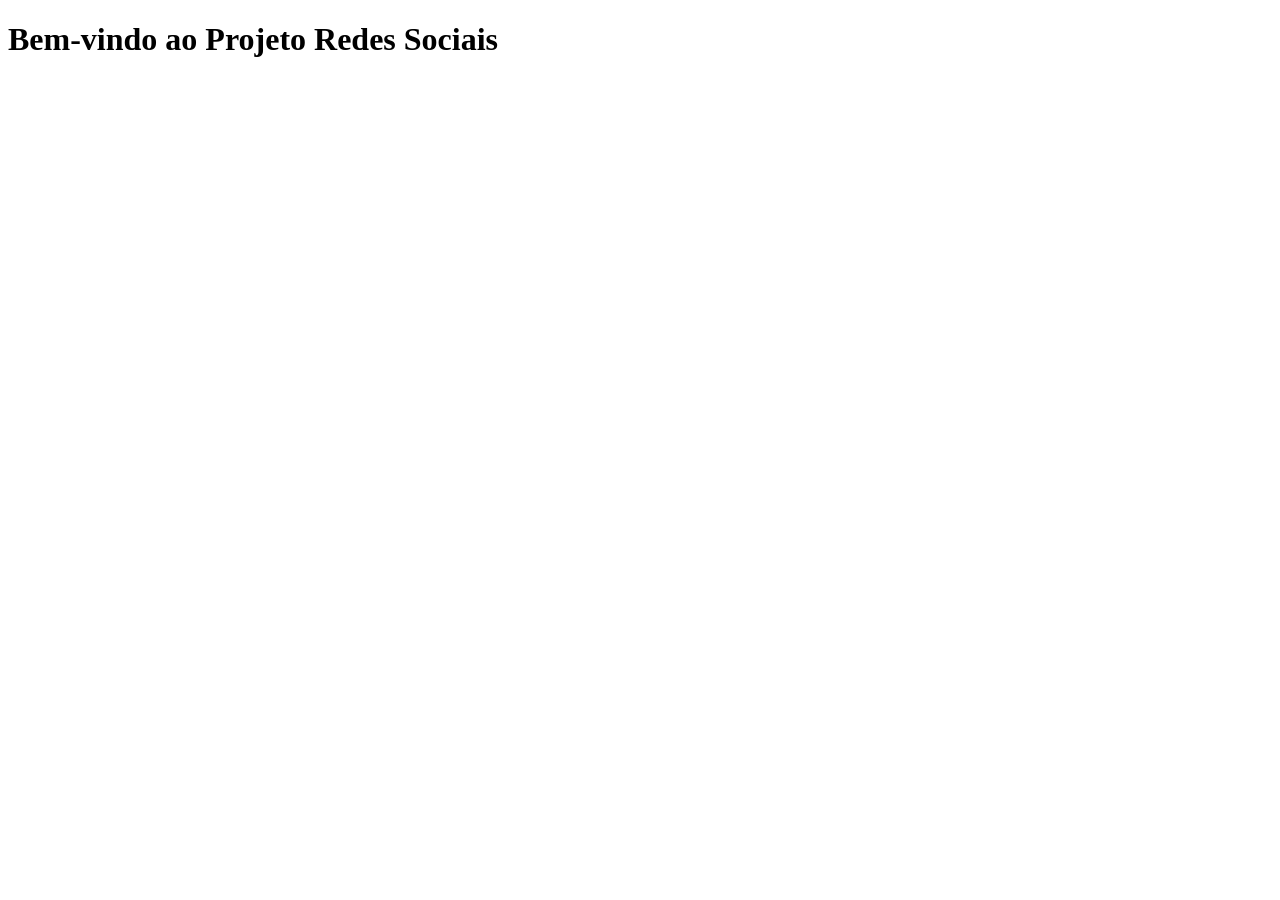
==== index.html @ de65fee5 "pagina principal" ====
<!DOCTYPE html>
<html lang="pt-br">
<head>
    <meta charset="UTF-8">
    <meta name="viewport" content="width=device-width, initial-scale=1.0">
    <link rel="shortcut icon" href="favicon.ico" type="image/x-icon">
    
    <title>Projeto Redes Sociais</title>
</head>
<body>
    <h1>Bem-vindo ao Projeto Redes Sociais</h1>
    
</body>
</html>
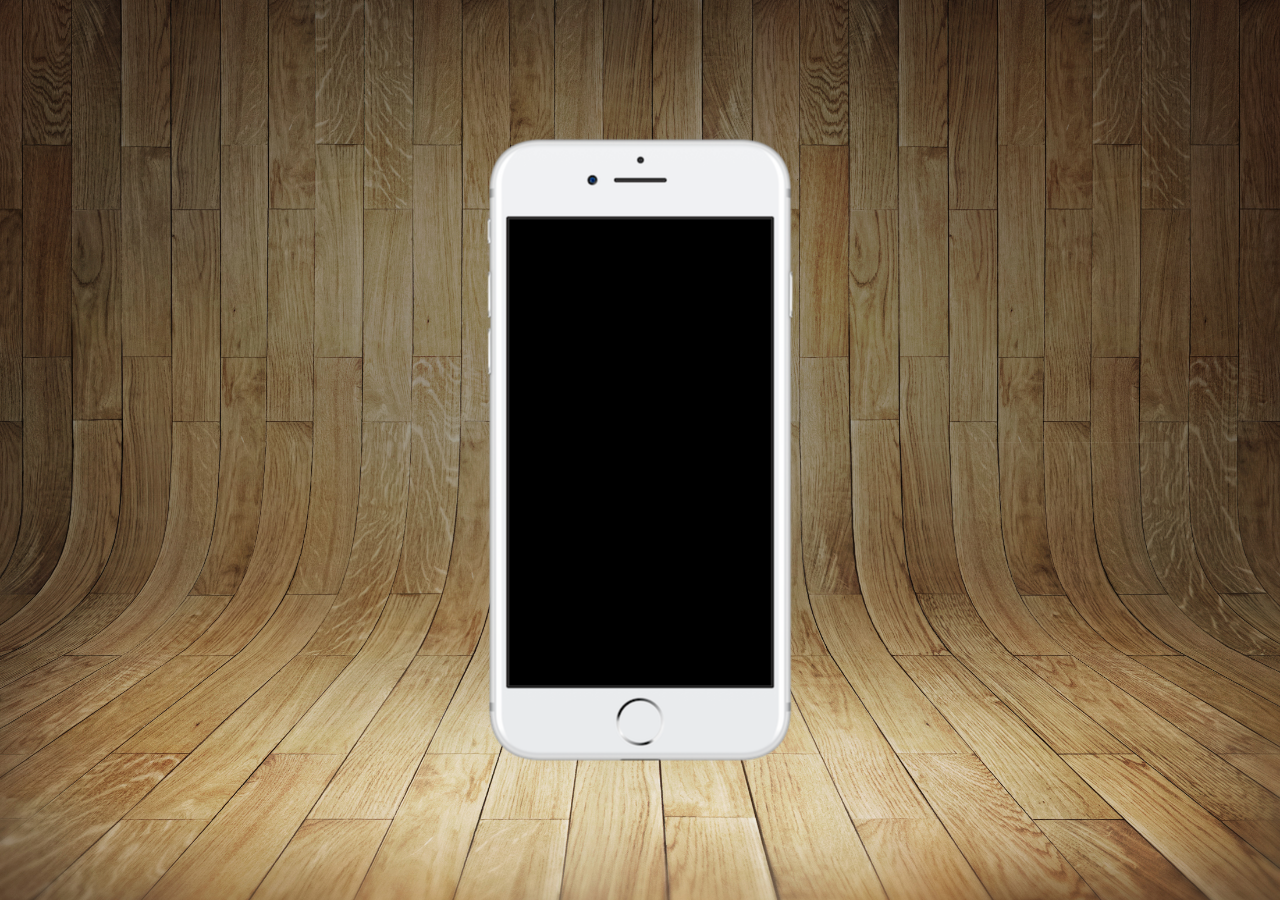
==== commit 658c6cef: "atualização pagina principal" ====
--- a/index.html
+++ b/index.html
@@ -4,11 +4,20 @@
     <meta charset="UTF-8">
     <meta name="viewport" content="width=device-width, initial-scale=1.0">
     <link rel="shortcut icon" href="favicon.ico" type="image/x-icon">
+    <link rel="stylesheet" href="estilos/style.css">
     
     <title>Projeto Redes Sociais</title>
+
 </head>
 <body>
-    <h1>Bem-vindo ao Projeto Redes Sociais</h1>
+    <main>
+        <section id="telefone">
+
+        </section>
+        <section id="redes-sociais">
+
+        </section>
+    </main>
     
 </body>
 </html>
--- a/estilos/style.css
+++ b/estilos/style.css
@@ -0,0 +1,37 @@
+@charset "UTF-8";
+
+* {
+    margin: 0px;
+    padding: 0px;
+    font-family: Arial, Helvetica, sans-serif;
+}
+
+html, body {
+    height: 100vh;
+    width: 100vw;
+    background-color: black;
+
+}
+
+body {
+    background: url("../imagens/fundo-madeira.jpg") no-repeat top center;
+    background-size: cover;
+    background-attachment: fixed;
+}
+
+main {
+    height: 100vh;
+    position: relative;
+    
+}
+
+section#telefone {
+    position: absolute;
+    top: 50%;
+    left: 50%;
+    transform: translate(-50%, -50%);
+    height: 627px;
+    width: 311px;
+    
+    background: url("../imagens/frame-iphone.png") no-repeat;
+}
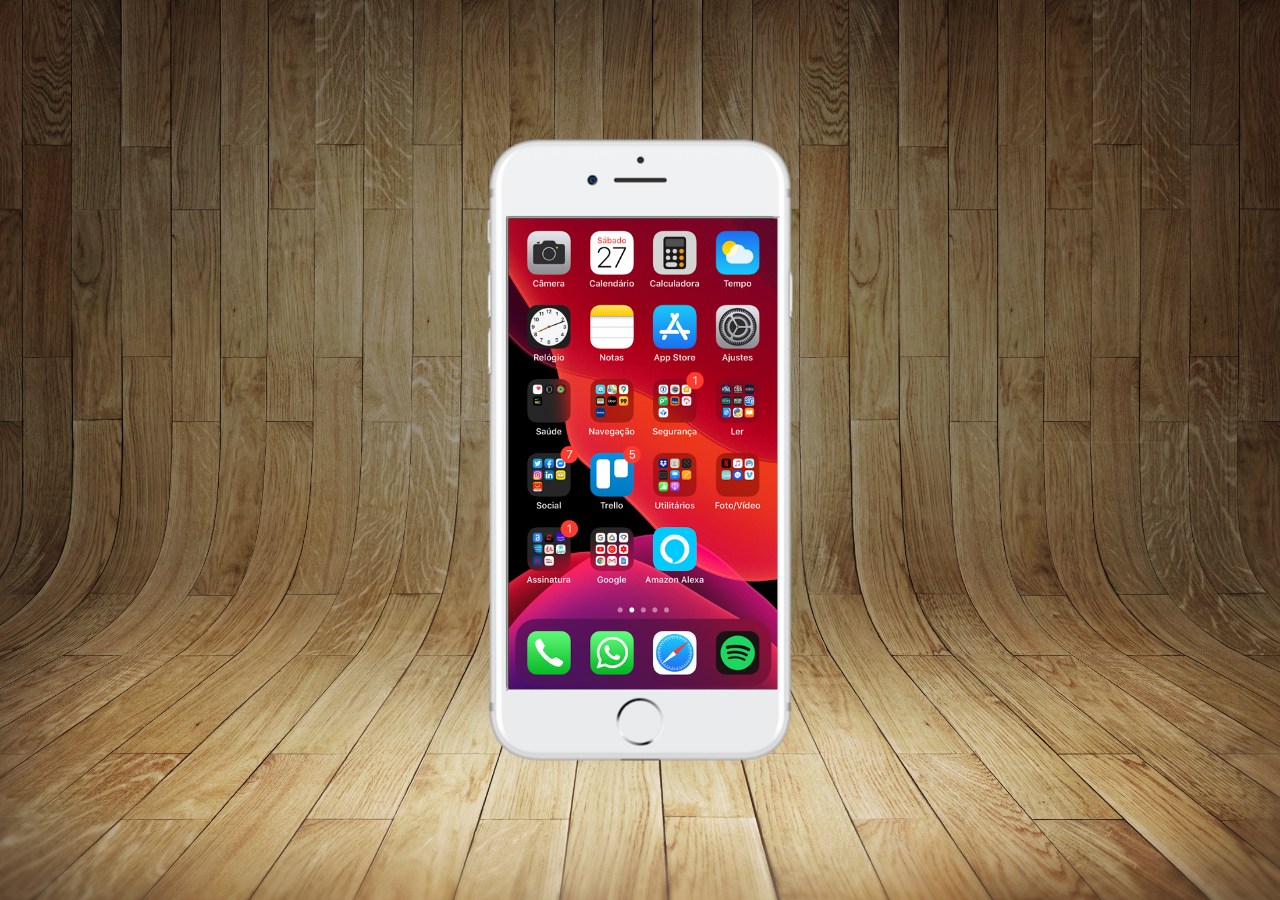
==== commit 15144b82: "Atualização pagina principal" ====
--- a/index.html
+++ b/index.html
@@ -12,6 +12,7 @@
 <body>
     <main>
         <section id="telefone">
+            <iframe src="home.html" name="tela"  id="tela"  framebordser="0"></iframe> 
 
         </section>
         <section id="redes-sociais">
--- a/estilos/style.css
+++ b/estilos/style.css
@@ -34,4 +34,13 @@
     width: 311px;
     
     background: url("../imagens/frame-iphone.png") no-repeat;
+}
+
+iframe#tela {
+    position: relative;
+    top: 80px;
+    left: 22px;
+    width: 269px;
+    height: 471px;
+    
 }
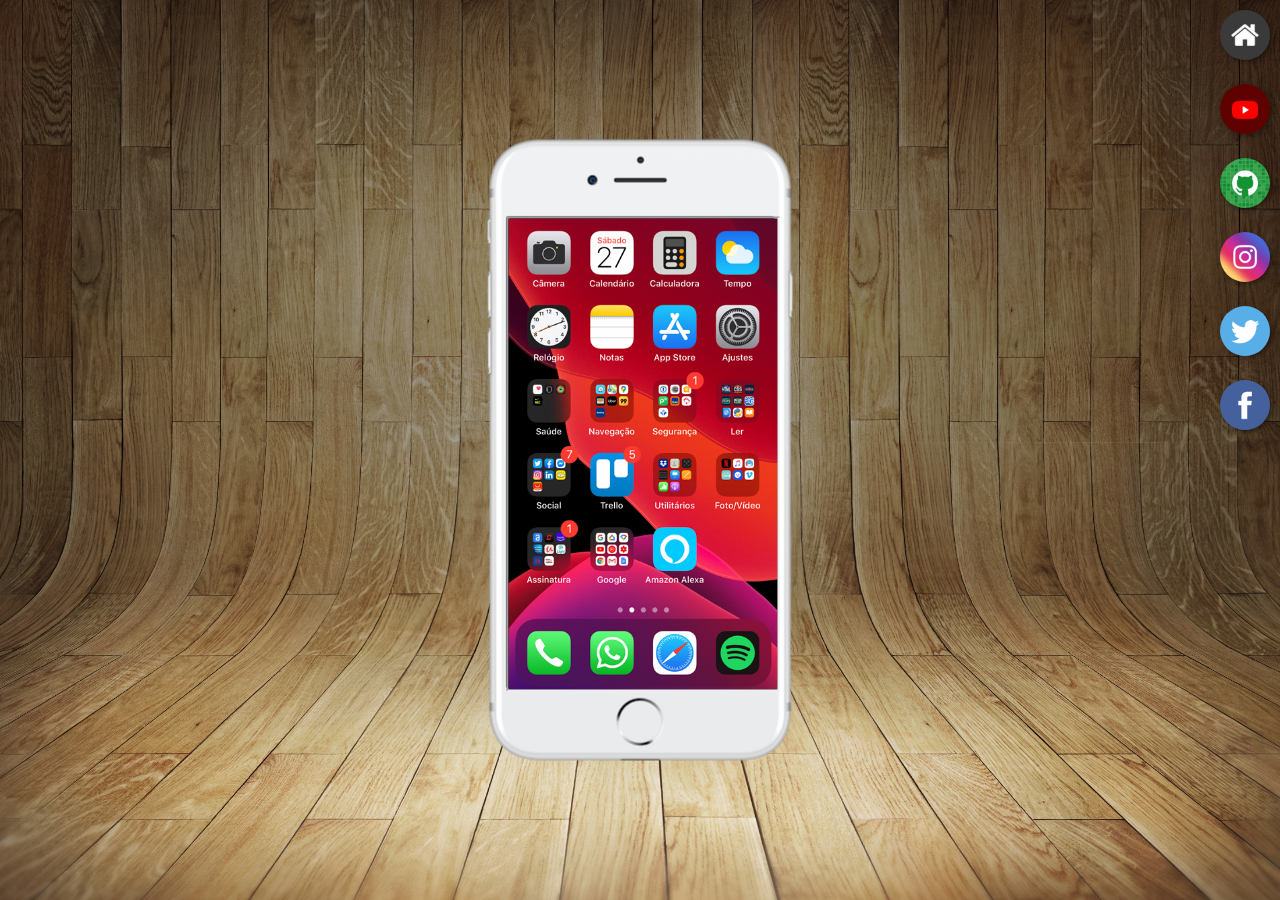
==== commit f4c4decb: "criei botoes laterais" ====
--- a/index.html
+++ b/index.html
@@ -12,10 +12,19 @@
 <body>
     <main>
         <section id="telefone">
-            <iframe src="home.html" name="tela"  id="tela"  framebordser="0"></iframe> 
-
+            <iframe src="home.html" name="tela"  id="tela"  framebordser="0">
+                Seu navegador não é compativel.
+            </iframe> 
+        
         </section>
         <section id="redes-sociais">
+            <a href="#" target="tela"><img src="imagens/logo-home.jpg" alt="Home"></a><br>
+            <a href="#" target="tela"><img src="imagens/logo-youtube.jpg" alt="Yutube"></a><br>
+            <a href="#" target="tela"><img src="imagens/logo-github.jpg" alt="GitHub"></a><br>
+            <a href="#" target="tela"><img src="imagens/logo-instagram.jpg" alt="Instagran"></a><br>
+            <a href="#" target="tela"><img src="imagens/logo-twitter.jpg" alt="Twiter"></a><br>
+            <a href="#" target="tela"><img src="imagens/logo-facebook.jpg" alt="Facebook"></a>
+
 
         </section>
     </main>
--- a/estilos/style.css
+++ b/estilos/style.css
@@ -43,4 +43,27 @@
     width: 269px;
     height: 471px;
     
-}+}
+
+
+section#redes-sociais {
+    text-align: right;
+}
+
+section#redes-sociais img {
+    width: 50px;
+    margin: 10px;
+    border-radius: 50%;
+    box-shadow: 2px 2px 5px rgba(0, 0, 0, 0.404);
+    box-sizing: border-box;
+    
+    
+}
+
+section#redes-sociais img:hover {
+    border: 2px solid rgba(255, 255, 255, 0.637);
+    transform:translate(-3px, -3px);
+    box-shadow: 5px 5px 10px rgba(0, 0, 0, 0.623);
+    transition: transform .5s, border 1s;
+}
+    
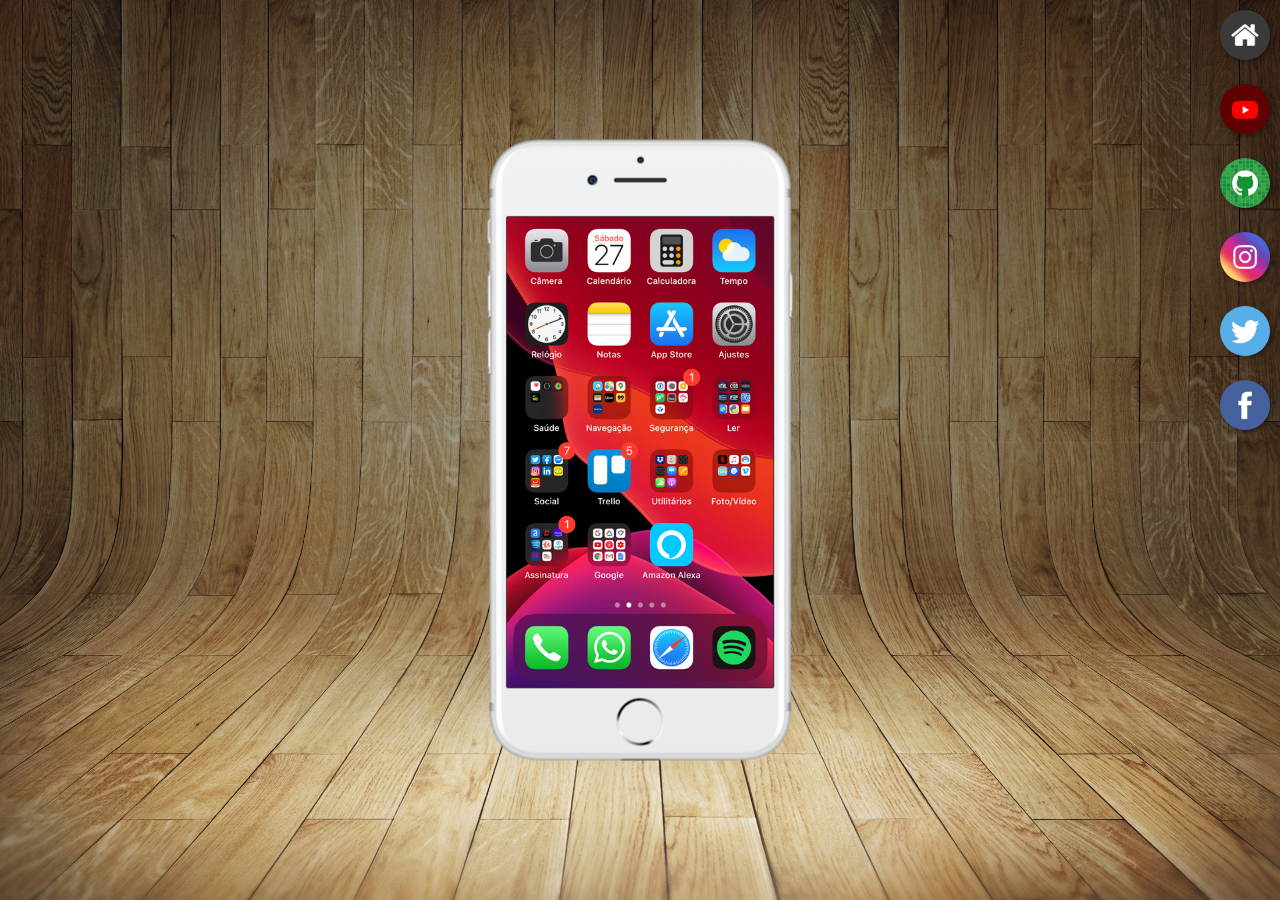
==== commit 82b7b865: "atualização rede social" ====
--- a/index.html
+++ b/index.html
@@ -12,18 +12,18 @@
 <body>
     <main>
         <section id="telefone">
-            <iframe src="home.html" name="tela"  id="tela"  framebordser="0">
+            <iframe src="home.html" name="tela"  id="tela"  frameborder="0">
                 Seu navegador não é compativel.
             </iframe> 
         
         </section>
         <section id="redes-sociais">
-            <a href="#" target="tela"><img src="imagens/logo-home.jpg" alt="Home"></a><br>
-            <a href="#" target="tela"><img src="imagens/logo-youtube.jpg" alt="Yutube"></a><br>
-            <a href="#" target="tela"><img src="imagens/logo-github.jpg" alt="GitHub"></a><br>
-            <a href="#" target="tela"><img src="imagens/logo-instagram.jpg" alt="Instagran"></a><br>
-            <a href="#" target="tela"><img src="imagens/logo-twitter.jpg" alt="Twiter"></a><br>
-            <a href="#" target="tela"><img src="imagens/logo-facebook.jpg" alt="Facebook"></a>
+            <a href="home.html" target="tela"><img src="imagens/logo-home.jpg" alt="Home"></a><br>
+            <a href="yutube.html" target="tela"><img src="imagens/logo-youtube.jpg" alt="Yutube"></a><br>
+            <a href="github.html" target="tela"><img src="imagens/logo-github.jpg" alt="GitHub"></a><br>
+            <a href="instagran.html" target="tela"><img src="imagens/logo-instagram.jpg" alt="Instagran"></a><br>
+            <a href="twitter.html" target="tela"><img src="imagens/logo-twitter.jpg" alt="Twiter"></a><br>
+            <a href="facebook.html" target="tela"><img src="imagens/logo-facebook.jpg" alt="Facebook"></a>
 
 
         </section>
--- a/estilos/style.css
+++ b/estilos/style.css
@@ -40,7 +40,7 @@
     position: relative;
     top: 80px;
     left: 22px;
-    width: 269px;
+    width: 267px;
     height: 471px;
     
 }
